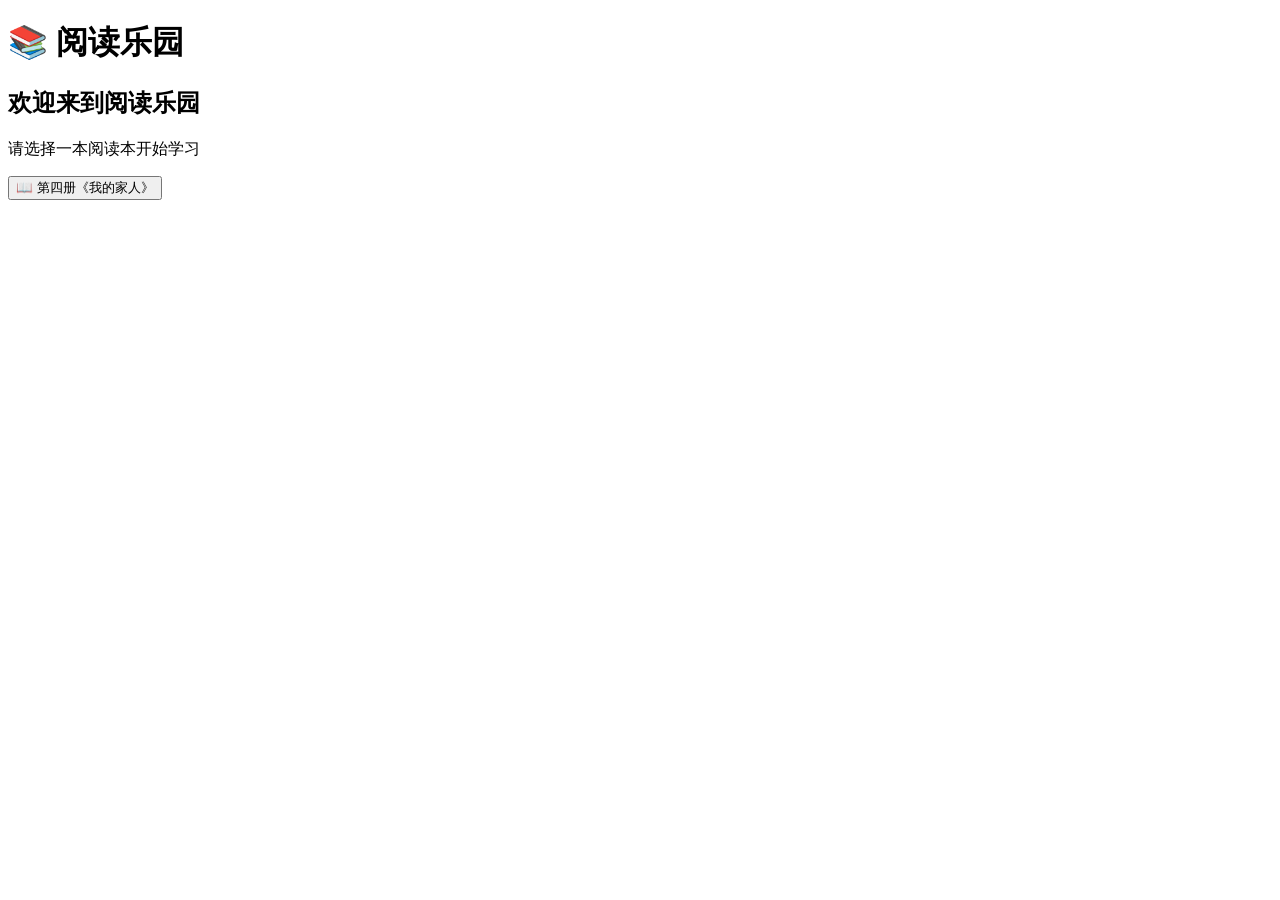
==== index.html @ 54a0fc83 "Add initial HTML structure for 阅读乐园" ====
<!DOCTYPE html>
<html lang="zh-CN">
<head>
<meta charset="UTF-8">
<meta name="viewport" content="width=device-width, initial-scale=1.0">
<title>阅读乐园</title>

<link rel="stylesheet" href="style.css">

</head>

<body>

<div id="app">

<h1>📚 阅读乐园</h1>

<h2>欢迎来到阅读乐园</h2>

<p>请选择一本阅读本开始学习</p>

<button id="book4">
📖 第四册《我的家人》
</button>

</div>

<script src="script.js"></script>

</body>
</html>
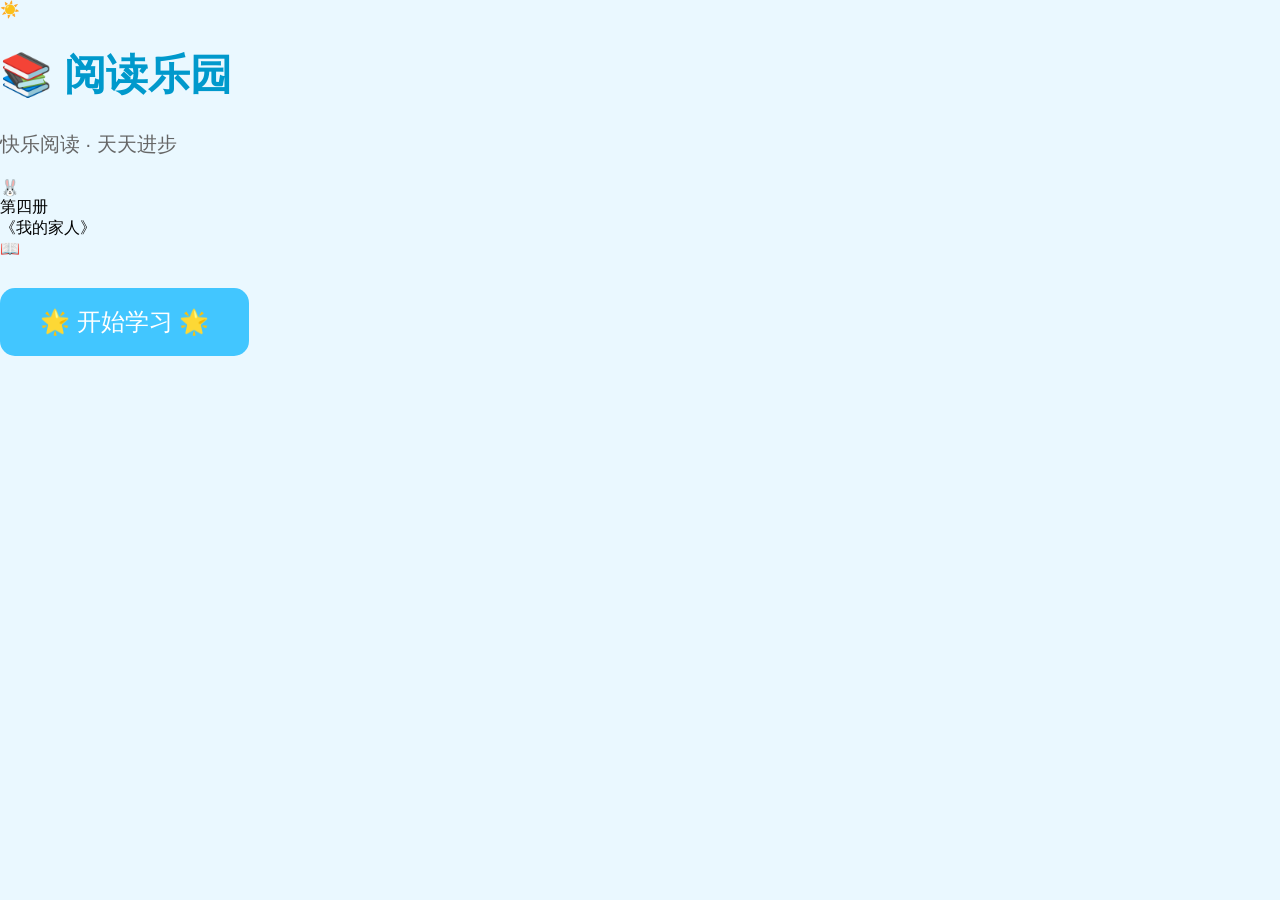
==== commit 7337d401: "Enhance index.html with new layout elements" ====
--- a/index.html
+++ b/index.html
@@ -3,6 +3,7 @@
 <head>
 <meta charset="UTF-8">
 <meta name="viewport" content="width=device-width, initial-scale=1.0">
+
 <title>阅读乐园</title>
 
 <link rel="stylesheet" href="style.css">
@@ -11,17 +12,57 @@
 
 <body>
 
-<div id="app">
+<div class="background">
 
-<h1>📚 阅读乐园</h1>
+    <div class="cloud cloud1"></div>
+    <div class="cloud cloud2"></div>
+    <div class="cloud cloud3"></div>
 
-<h2>欢迎来到阅读乐园</h2>
+    <div class="sun">☀️</div>
 
-<p>请选择一本阅读本开始学习</p>
+    <div class="rainbow"></div>
 
-<button id="book4">
-📖 第四册《我的家人》
-</button>
+    <div class="grass"></div>
+
+</div>
+
+<div class="container">
+
+    <h1 class="logo">
+        📚 阅读乐园
+    </h1>
+
+    <p class="subtitle">
+        快乐阅读 · 天天进步
+    </p>
+
+    <div class="book">
+
+        <div class="rabbit">
+            🐰
+        </div>
+
+        <div class="book-cover">
+
+            <div class="book-title">
+                第四册
+            </div>
+
+            <div class="book-name">
+                《我的家人》
+            </div>
+
+            <div class="book-icon">
+                📖
+            </div>
+
+        </div>
+
+    </div>
+
+    <button id="startBtn">
+        🌟 开始学习 🌟
+    </button>
 
 </div>
 
--- a/style.css
+++ b/style.css
@@ -0,0 +1,45 @@
+body{
+    margin:0;
+    padding:0;
+    font-family:"Microsoft YaHei",sans-serif;
+    background:#EAF8FF;
+}
+
+#app{
+    max-width:700px;
+    margin:40px auto;
+    background:white;
+    border-radius:20px;
+    padding:30px;
+    text-align:center;
+    box-shadow:0 10px 30px rgba(0,0,0,.1);
+}
+
+h1{
+    color:#0099CC;
+    font-size:42px;
+}
+
+h2{
+    color:#444;
+}
+
+p{
+    color:#666;
+    font-size:20px;
+}
+
+button{
+    margin-top:30px;
+    padding:18px 40px;
+    font-size:24px;
+    border:none;
+    border-radius:15px;
+    background:#42C6FF;
+    color:white;
+    cursor:pointer;
+}
+
+button:hover{
+    background:#27A8E0;
+}
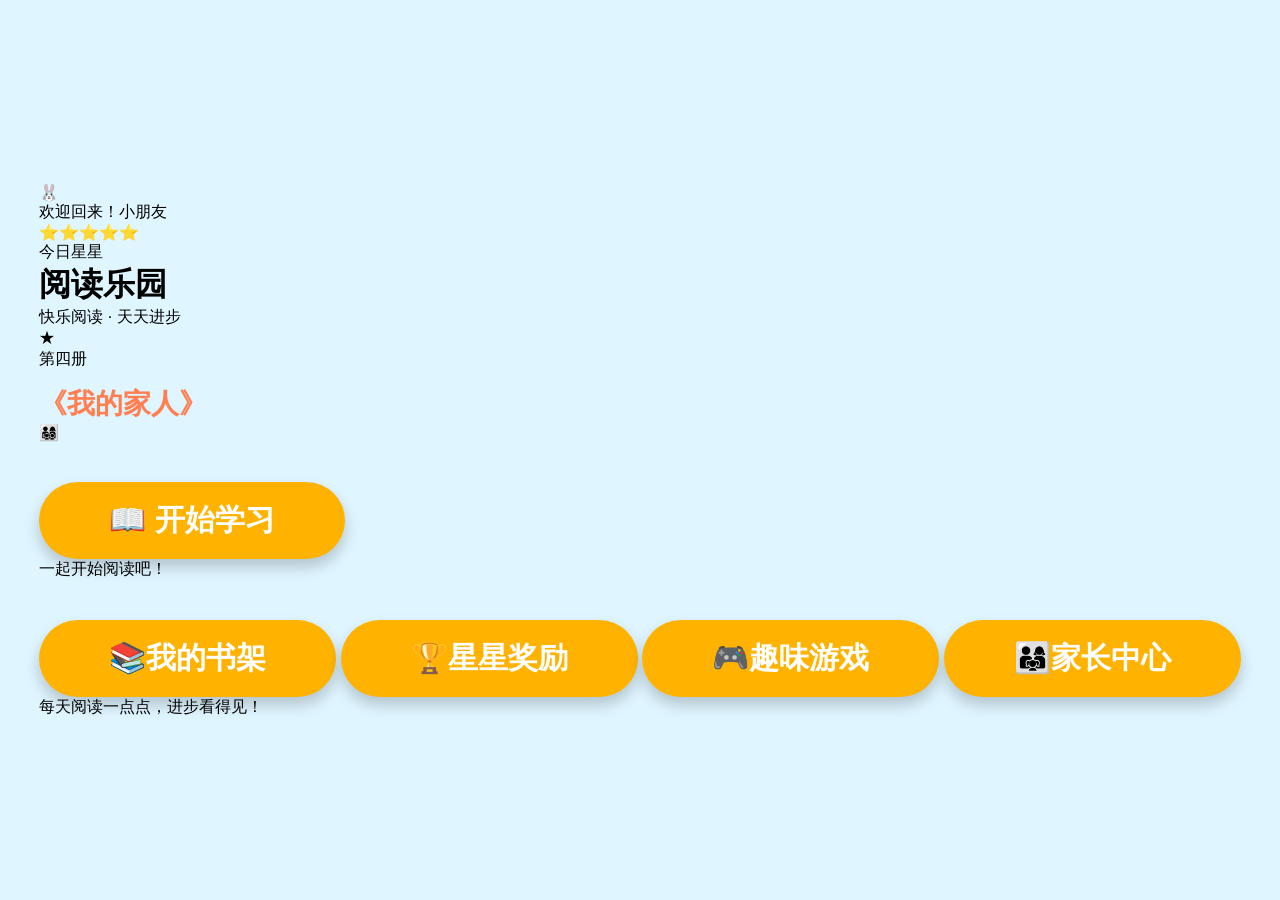
==== commit 9e5f98a3: "Update index.html" ====
--- a/index.html
+++ b/index.html
@@ -1,72 +1,51 @@
 <!DOCTYPE html>
 <html lang="zh-CN">
 <head>
-<meta charset="UTF-8">
-<meta name="viewport" content="width=device-width, initial-scale=1.0">
+  <meta charset="UTF-8" />
+  <meta name="viewport" content="width=device-width, initial-scale=1.0" />
+  <title>阅读乐园</title>
+  <link rel="stylesheet" href="style.css" />
+</head>
+<body>
+  <div class="app">
+    <header class="topbar">
+      <div class="top-left">
+        <div class="avatar">🐰</div>
+        <div class="welcome">欢迎回来！小朋友</div>
+      </div>
+      <div class="stars">
+        <span>⭐</span><span>⭐</span><span>⭐</span><span>⭐</span><span class="off">⭐</span>
+        <div class="stars-text">今日星星</div>
+      </div>
+    </header>
 
-<title>阅读乐园</title>
+    <main class="hero">
+      <div class="title-wrap">
+        <h1>阅读乐园</h1>
+        <p>快乐阅读 · 天天进步</p>
+      </div>
 
-<link rel="stylesheet" href="style.css">
+      <section class="book-card">
+        <div class="bookmark">★</div>
+        <div class="book-label">第四册</div>
+        <div class="book-name">《我的家人》</div>
+        <div class="family">👨‍👩‍👧‍👦</div>
+        <button id="startBtn" class="start-btn">📖 开始学习</button>
+      </section>
 
-</head>
+      <div class="speech-bubble">一起开始阅读吧！</div>
+    </main>
 
-<body>
+    <nav class="bottom-nav">
+      <button class="nav-item">📚<span>我的书架</span></button>
+      <button class="nav-item">🏆<span>星星奖励</span></button>
+      <button class="nav-item">🎮<span>趣味游戏</span></button>
+      <button class="nav-item">👨‍👩‍👧<span>家长中心</span></button>
+    </nav>
 
-<div class="background">
+    <footer class="footer-note">每天阅读一点点，进步看得见！</footer>
+  </div>
 
-    <div class="cloud cloud1"></div>
-    <div class="cloud cloud2"></div>
-    <div class="cloud cloud3"></div>
-
-    <div class="sun">☀️</div>
-
-    <div class="rainbow"></div>
-
-    <div class="grass"></div>
-
-</div>
-
-<div class="container">
-
-    <h1 class="logo">
-        📚 阅读乐园
-    </h1>
-
-    <p class="subtitle">
-        快乐阅读 · 天天进步
-    </p>
-
-    <div class="book">
-
-        <div class="rabbit">
-            🐰
-        </div>
-
-        <div class="book-cover">
-
-            <div class="book-title">
-                第四册
-            </div>
-
-            <div class="book-name">
-                《我的家人》
-            </div>
-
-            <div class="book-icon">
-                📖
-            </div>
-
-        </div>
-
-    </div>
-
-    <button id="startBtn">
-        🌟 开始学习 🌟
-    </button>
-
-</div>
-
-<script src="script.js"></script>
-
+  <script src="script.js"></script>
 </body>
 </html>
--- a/style.css
+++ b/style.css
@@ -1,45 +1,293 @@
+*{
+margin:0;
+padding:0;
+box-sizing:border-box;
+font-family:"Microsoft YaHei",sans-serif;
+}
+
 body{
-    margin:0;
-    padding:0;
-    font-family:"Microsoft YaHei",sans-serif;
-    background:#EAF8FF;
-}
-
-#app{
-    max-width:700px;
-    margin:40px auto;
-    background:white;
-    border-radius:20px;
-    padding:30px;
-    text-align:center;
-    box-shadow:0 10px 30px rgba(0,0,0,.1);
-}
-
-h1{
-    color:#0099CC;
-    font-size:42px;
-}
-
-h2{
-    color:#444;
-}
-
-p{
-    color:#666;
-    font-size:20px;
+
+background:#dff5ff;
+
+overflow:hidden;
+
+height:100vh;
+
+display:flex;
+
+justify-content:center;
+
+align-items:center;
+
+}
+
+.background{
+
+position:absolute;
+
+width:100%;
+
+height:100%;
+
+overflow:hidden;
+
+}
+
+.sun{
+
+position:absolute;
+
+top:30px;
+
+right:40px;
+
+font-size:60px;
+
+animation:float 3s infinite ease-in-out;
+
+}
+
+.cloud{
+
+position:absolute;
+
+background:white;
+
+border-radius:50px;
+
+opacity:.8;
+
+}
+
+.cloud:before,
+.cloud:after{
+
+content:"";
+
+position:absolute;
+
+background:white;
+
+border-radius:50%;
+
+}
+
+.cloud1{
+
+width:120px;
+
+height:40px;
+
+top:60px;
+
+left:50px;
+
+}
+
+.cloud1:before{
+
+width:50px;
+height:50px;
+left:10px;
+top:-20px;
+
+}
+
+.cloud1:after{
+
+width:60px;
+height:60px;
+right:10px;
+top:-30px;
+
+}
+
+.cloud2{
+
+width:100px;
+
+height:35px;
+
+top:120px;
+
+right:80px;
+
+}
+
+.cloud3{
+
+width:140px;
+
+height:45px;
+
+bottom:180px;
+
+left:100px;
+
+}
+
+.grass{
+
+position:absolute;
+
+bottom:0;
+
+width:100%;
+
+height:120px;
+
+background:#79d45b;
+
+border-top-left-radius:100% 40px;
+
+border-top-right-radius:100% 40px;
+
+}
+
+.container{
+
+position:relative;
+
+z-index:10;
+
+text-align:center;
+
+}
+
+.logo{
+
+font-size:55px;
+
+color:#2d8cff;
+
+margin-bottom:10px;
+
+}
+
+.subtitle{
+
+font-size:24px;
+
+color:#666;
+
+margin-bottom:30px;
+
+}
+
+.book{
+
+position:relative;
+
+margin:auto;
+
+width:250px;
+
+height:280px;
+
+}
+
+.rabbit{
+
+position:absolute;
+
+left:-70px;
+
+top:30px;
+
+font-size:70px;
+
+animation:float 2s infinite;
+
+}
+
+.book-cover{
+
+background:white;
+
+border-radius:25px;
+
+box-shadow:0 10px 25px rgba(0,0,0,.2);
+
+padding:30px;
+
+height:100%;
+
+}
+
+.book-title{
+
+font-size:32px;
+
+color:#4a90e2;
+
+font-weight:bold;
+
+}
+
+.book-name{
+
+font-size:28px;
+
+margin-top:15px;
+
+color:#ff7f50;
+
+font-weight:bold;
+
+}
+
+.book-icon{
+
+font-size:90px;
+
+margin-top:30px;
+
 }
 
 button{
-    margin-top:30px;
-    padding:18px 40px;
-    font-size:24px;
-    border:none;
-    border-radius:15px;
-    background:#42C6FF;
-    color:white;
-    cursor:pointer;
+
+margin-top:40px;
+
+padding:18px 70px;
+
+font-size:30px;
+
+border:none;
+
+border-radius:60px;
+
+background:#ffb300;
+
+color:white;
+
+font-weight:bold;
+
+cursor:pointer;
+
+box-shadow:0 8px 15px rgba(0,0,0,.2);
+
+animation:pulse 1.5s infinite;
+
 }
 
 button:hover{
-    background:#27A8E0;
-}
+
+transform:scale(1.05);
+
+}
+
+@keyframes pulse{
+
+0%{transform:scale(1);}
+50%{transform:scale(1.08);}
+100%{transform:scale(1);}
+
+}
+
+@keyframes float{
+
+0%{transform:translateY(0);}
+50%{transform:translateY(-10px);}
+100%{transform:translateY(0);}
+
+}
